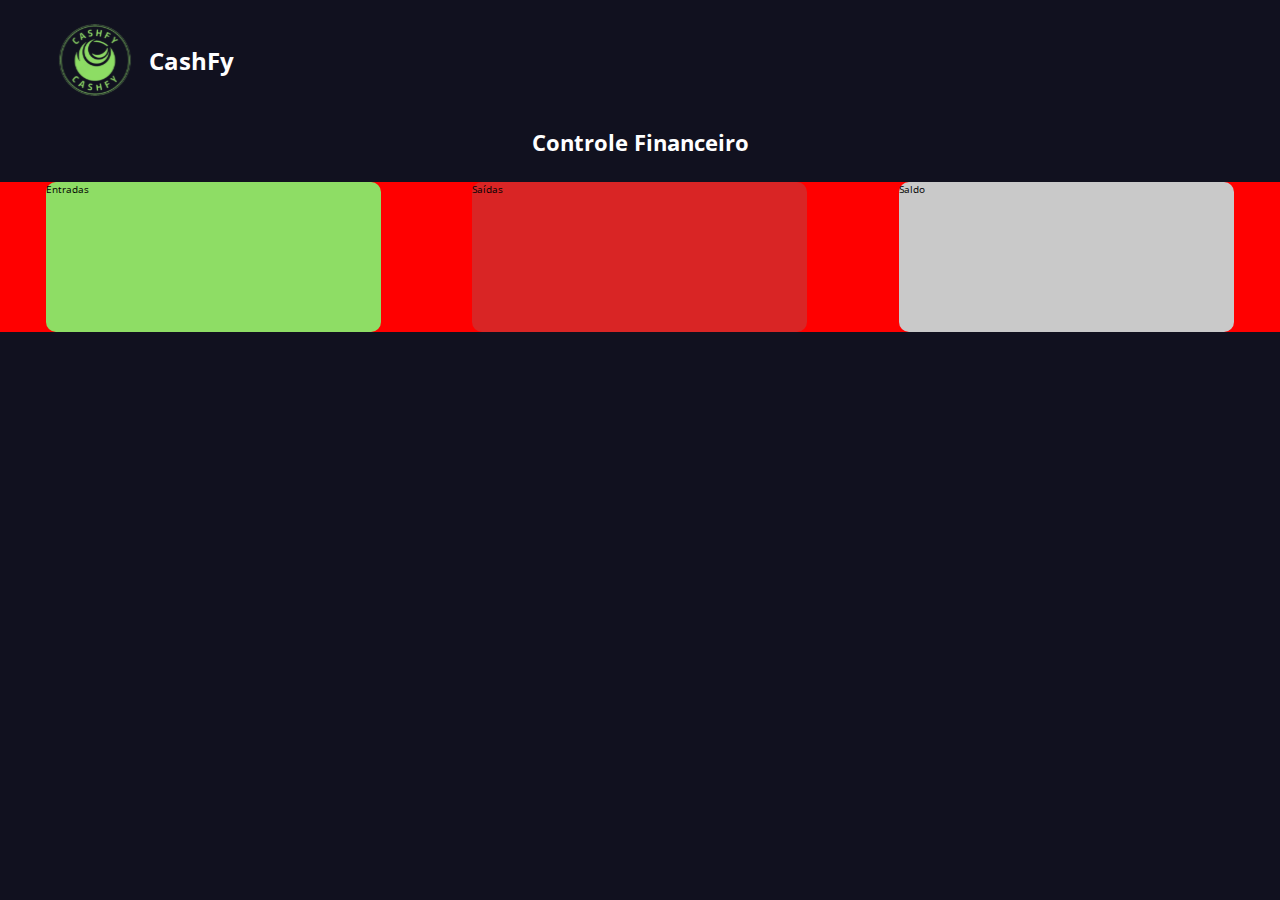
==== assets/pages/dashboard.html @ 3d8b93d2 "starting the dashboard page" ====
<!DOCTYPE html>
<html lang="en">
<head>
  <meta charset="UTF-8">
  <meta name="viewport" content="width=device-width, initial-scale=1.0">
  <link rel="icon" href="../image/icon.svg" />
  <link rel="stylesheet" href="../css/dashboard_style.css" />
  <link rel="preconnect" href="https://fonts.googleapis.com" />
  <link rel="preconnect" href="https://fonts.gstatic.com" crossorigin />
  <link
    href="https://fonts.googleapis.com/css2?family=Open+Sans:ital,wght@0,300..800;1,300..800&display=swap"
    rel="stylesheet"
  />
  <link rel="stylesheet" href="https://cdnjs.cloudflare.com/ajax/libs/font-awesome/6.5.1/css/all.min.css" integrity="sha512-DTOQO9RWCH3ppGqcWaEA1BIZOC6xxalwEsw9c2QQeAIftl+Vegovlnee1c9QX4TctnWMn13TZye+giMm8e2LwA==" crossorigin="anonymous" referrerpolicy="no-referrer" />
  <title>Dashboard</title>
</head>
<body>
  <header>
    <div class="icon_div">
      <img src="../image/icon.svg" alt="Icon" class="icon" />
      <p class="title">CashFy</p>
    </div>
  </header>

  <main>
    <section class="title_section">
      <h2>Controle Financeiro</h2>
    </section>

    <section class="information">
      <div class="prohibited">
        <span>Entradas</span>
      </div>
      <div class="expenses">
        <span>Saídas</span>
      </div>
      <div class="balance">
        <span>Saldo</span>
      </div>
    </section>
  </main>
</body>
</html>
---- assets/css/dashboard_style.css ----
* {
  padding: 0;
  margin: 0;
  box-sizing: border-box;
  font-family: 'Open Sans', sans-serif;
}

:root {
  font-size: 62.5%; /* 1rem = 10px */

  --body-bg-color: #11111f;
  --green-color: #8edd65;
  --modal-bg-color: #1b1b33;
  --input-bg-color: #252546;
  --bg-color-expense: #D92525;
}

body{
  background-color: var(--body-bg-color);
  width: 100%;
  height: 100vh;
}

header {
  width: 100%;
  padding: 2.3rem 11.9rem 0 5.8rem;
  display: flex;
  justify-content: space-between;
  align-items: center;
}

.icon {
  height: 7.4rem;
  width: 7.4rem;
}

.icon_div {
  display: flex;
  align-items: center;
  justify-content: center;
  gap: 1.7rem;
  cursor: pointer;
}

.icon_div .title {
  color: white;
  font-size: 2.4rem;
  font-weight: bold;
}

.title_section{
  display: flex;
  align-items: center;
  justify-content: center;
  margin-top: 3rem;
}

.title_section h2{
  font-size: 2.2rem;
  color: #fff;
  font-weight: bold;
}

.information{
  display: flex;
  justify-content: space-around;
  width: 100%;
  background-color: red;
  margin-top: 2.5rem;
}

.information .prohibited,
.information .expenses,
.information .balance{
  width: 33.5rem;
  height: 15rem;
  border-radius: 1rem;
}

.information .prohibited{
  background-color: var(--green-color);
}

.information .expenses{
  background-color: var(--bg-color-expense);
}

.information .balance{
  background-color: #C9C9C9;
}
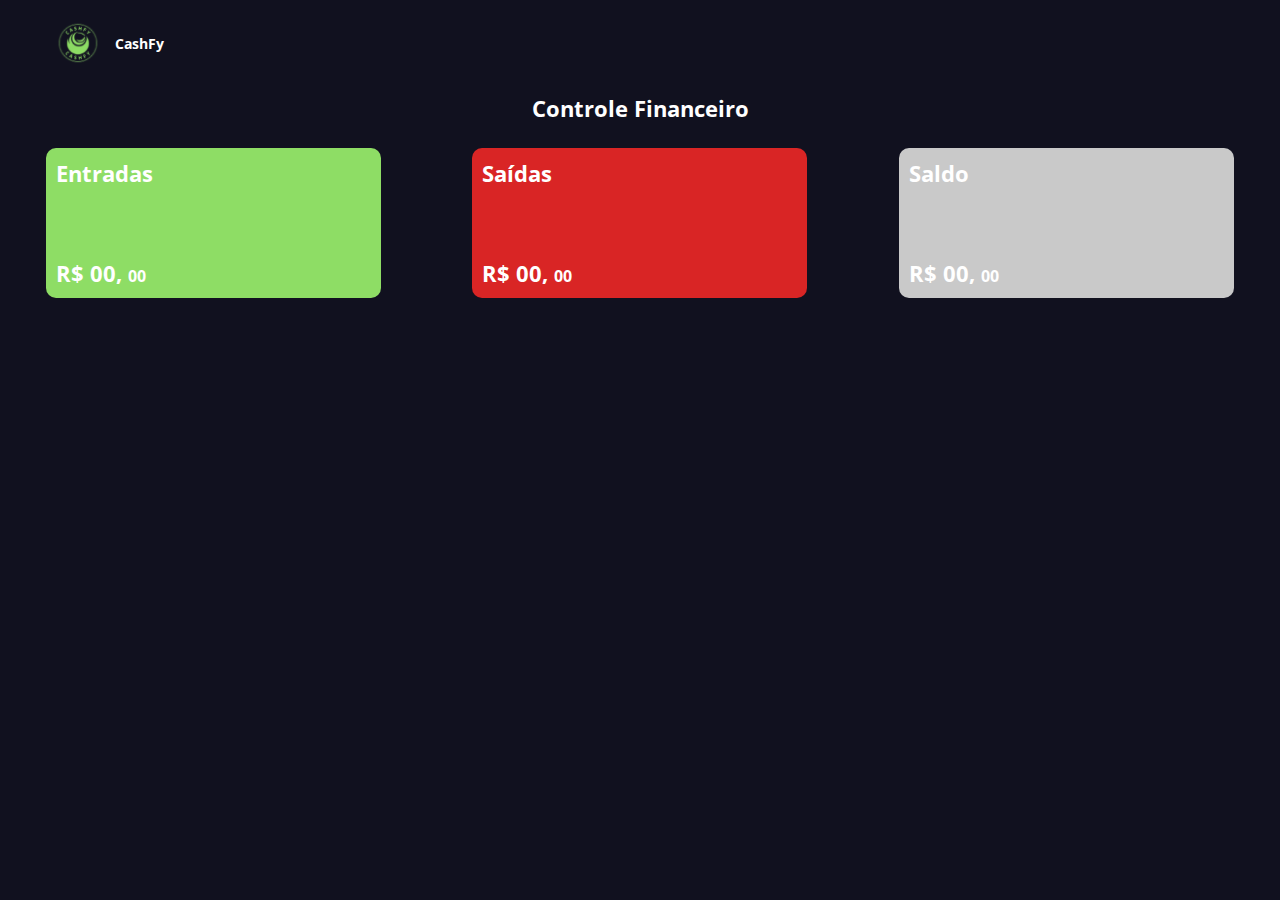
==== commit b893a3ae: "finishing dashboard information card" ====
--- a/assets/pages/dashboard.html
+++ b/assets/pages/dashboard.html
@@ -12,6 +12,7 @@
     rel="stylesheet"
   />
   <link rel="stylesheet" href="https://cdnjs.cloudflare.com/ajax/libs/font-awesome/6.5.1/css/all.min.css" integrity="sha512-DTOQO9RWCH3ppGqcWaEA1BIZOC6xxalwEsw9c2QQeAIftl+Vegovlnee1c9QX4TctnWMn13TZye+giMm8e2LwA==" crossorigin="anonymous" referrerpolicy="no-referrer" />
+  <link rel="stylesheet" href="https://cdnjs.cloudflare.com/ajax/libs/font-awesome/6.5.2/css/all.min.css" integrity="sha512-SnH5WK+bZxgPHs44uWIX+LLJAJ9/2PkPKZ5QiAj6Ta86w+fsb2TkcmfRyVX3pBnMFcV7oQPJkl9QevSCWr3W6A==" crossorigin="anonymous" referrerpolicy="no-referrer" />
   <title>Dashboard</title>
 </head>
 <body>
@@ -29,13 +30,34 @@
 
     <section class="information">
       <div class="prohibited">
-        <span>Entradas</span>
+        <div class="div_header">
+          <span>Entradas</span>
+         <i class="fa-solid fa-circle-chevron-up" style="color: #ffffff;"></i>
+        </div>
+
+        <div class="desc_money">
+          <span>R$ 00, <span class="small_money">00</span></span>
+        </div>
       </div>
       <div class="expenses">
-        <span>Saídas</span>
+        <div class="div_header">
+          <span>Saídas</span>
+          <i class="fa-solid fa-circle-chevron-down" style="color: #ffffff;"></i>
+        </div>
+
+        <div class="desc_money">
+          <span>R$ 00, <span class="small_money">00</span></span>
+        </div>
       </div>
       <div class="balance">
-        <span>Saldo</span>
+        <div class="div_header">
+          <span>Saldo</span>
+          <i class="fa-solid fa-dollar-sign" style="color: #ffffff;"></i>
+        </div>
+
+        <div class="desc_money">
+          <span>R$ 00, <span class="small_money">00</span></span>
+        </div>
       </div>
     </section>
   </main>
--- a/assets/css/dashboard_style.css
+++ b/assets/css/dashboard_style.css
@@ -30,8 +30,8 @@
 }
 
 .icon {
-  height: 7.4rem;
-  width: 7.4rem;
+  height: 4rem;
+  width: 4rem;
 }
 
 .icon_div {
@@ -44,7 +44,7 @@
 
 .icon_div .title {
   color: white;
-  font-size: 2.4rem;
+  font-size: 1.4rem;
   font-weight: bold;
 }
 
@@ -65,7 +65,6 @@
   display: flex;
   justify-content: space-around;
   width: 100%;
-  background-color: red;
   margin-top: 2.5rem;
 }
 
@@ -75,6 +74,13 @@
   width: 33.5rem;
   height: 15rem;
   border-radius: 1rem;
+  padding: 1rem;
+}
+
+.information .prohibited i,
+.information .expenses i,
+.information .balance i{
+  font-size: 2rem;
 }
 
 .information .prohibited{
@@ -87,4 +93,26 @@
 
 .information .balance{
   background-color: #C9C9C9;
+}
+
+.information .prohibited span,
+.information .expenses span,
+.information .balance span{
+  font-size: 2.2rem;
+  font-weight: bold;
+  color: #fff;
+}
+
+.div_header{
+  display: flex;
+  align-items: center;
+  justify-content: space-between;
+}
+
+.desc_money{
+  margin-top: 7rem;
+}
+
+.desc_money span .small_money{
+  font-size: 1.6rem;
 }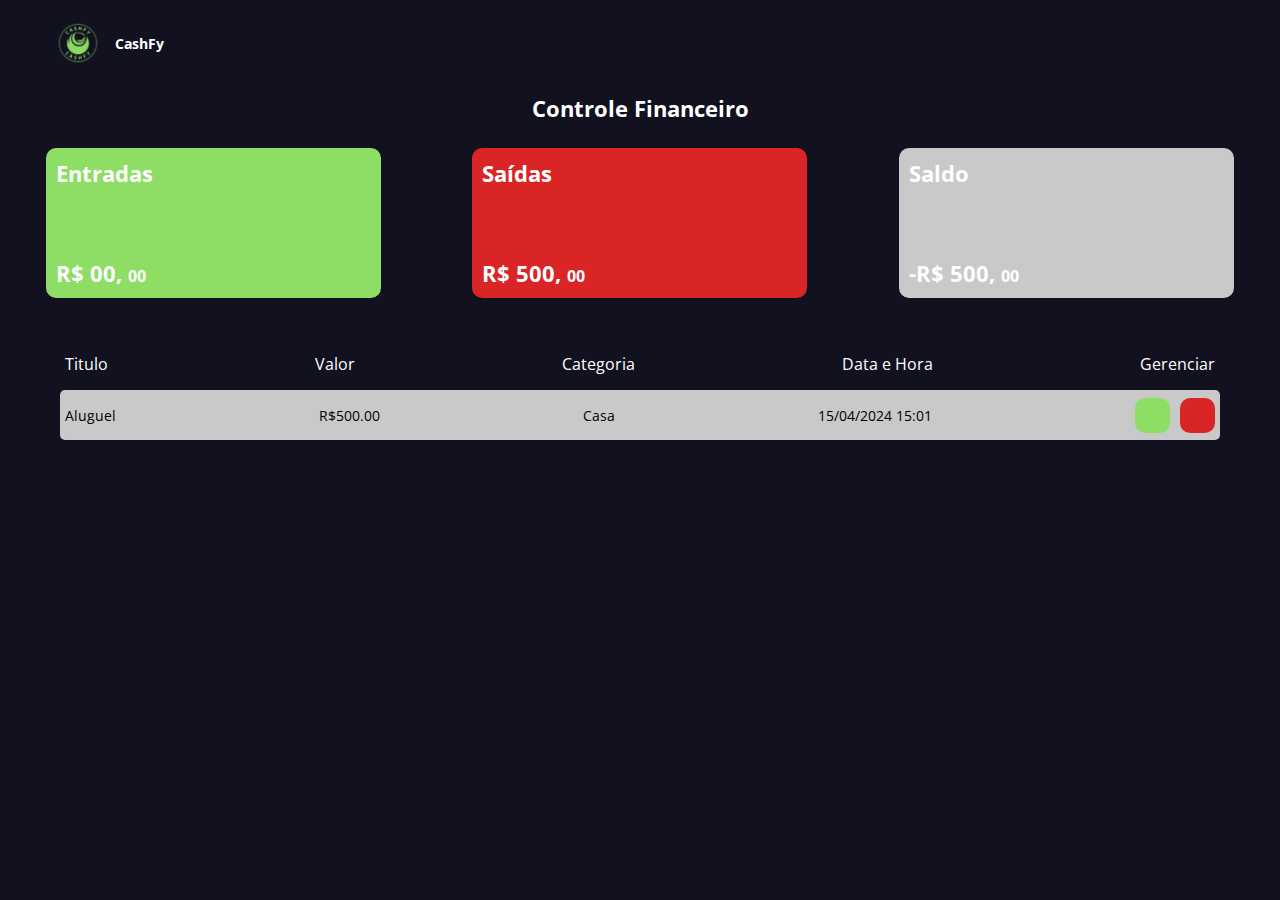
==== commit eca9aaaa: "Finished the dashboard page" ====
--- a/assets/pages/dashboard.html
+++ b/assets/pages/dashboard.html
@@ -46,7 +46,7 @@
         </div>
 
         <div class="desc_money">
-          <span>R$ 00, <span class="small_money">00</span></span>
+          <span>R$ 500, <span class="small_money">00</span></span>
         </div>
       </div>
       <div class="balance">
@@ -56,8 +56,33 @@
         </div>
 
         <div class="desc_money">
-          <span>R$ 00, <span class="small_money">00</span></span>
+          <span>-R$ 500, <span class="small_money">00</span></span>
         </div>
+      </div>
+    </section>
+
+    <section class="management">
+      <div class="title">
+        <span class="red">Titulo</span>
+        <span>Valor</span>
+        <span class="red">Categoria</span>
+        <span>Data e Hora</span>
+        <span class="red">Gerenciar</span>
+      </div>
+
+      <div class="result">
+        <span class="red">Aluguel</span>
+        <span>R$500.00</span>
+        <span class="red">Casa</span>
+        <span>15/04/2024 15:01</span>
+        <span class="management_icon" class="red">
+          <div class="edit">
+            <i class="fa-solid fa-pen-to-square"></i>
+          </div>
+          <div class="delete">
+            <i class="fa-solid fa-trash"></i>
+          </div>
+        </span>
       </div>
     </section>
   </main>
--- a/assets/css/dashboard_style.css
+++ b/assets/css/dashboard_style.css
@@ -115,4 +115,54 @@
 
 .desc_money span .small_money{
   font-size: 1.6rem;
+}
+
+.management{
+  margin: 5rem 6rem;
+}
+
+.management .title{
+  display: flex;
+  justify-content: space-between;
+  color: #fff;
+  font-size: 1.6rem;
+  padding: .5rem;
+}
+
+.result{
+  display: flex;
+  justify-content: space-between;
+  align-items: center;
+  background-color: #c9c9c9;
+  margin-top: 1rem;
+  font-size: 1.4rem;
+  height: 5rem;
+  padding: .5rem;
+  border-radius: .5rem;
+}
+
+.management_icon{
+  display: flex;
+  gap: 1rem;
+}
+
+.management_icon .edit{
+  background-color: var(--green-color);
+}
+
+.management_icon .delete{
+  background-color: var(--bg-color-expense);
+}
+
+.management_icon .edit,
+.management_icon .delete{
+  display: flex;
+  align-items: center;
+  justify-content: center;
+  color: #fff;
+  padding: 1rem;
+  border-radius: 1rem;
+  font-size: 1.2rem;
+  height: 3.5rem;
+  width: 3.5rem;
 }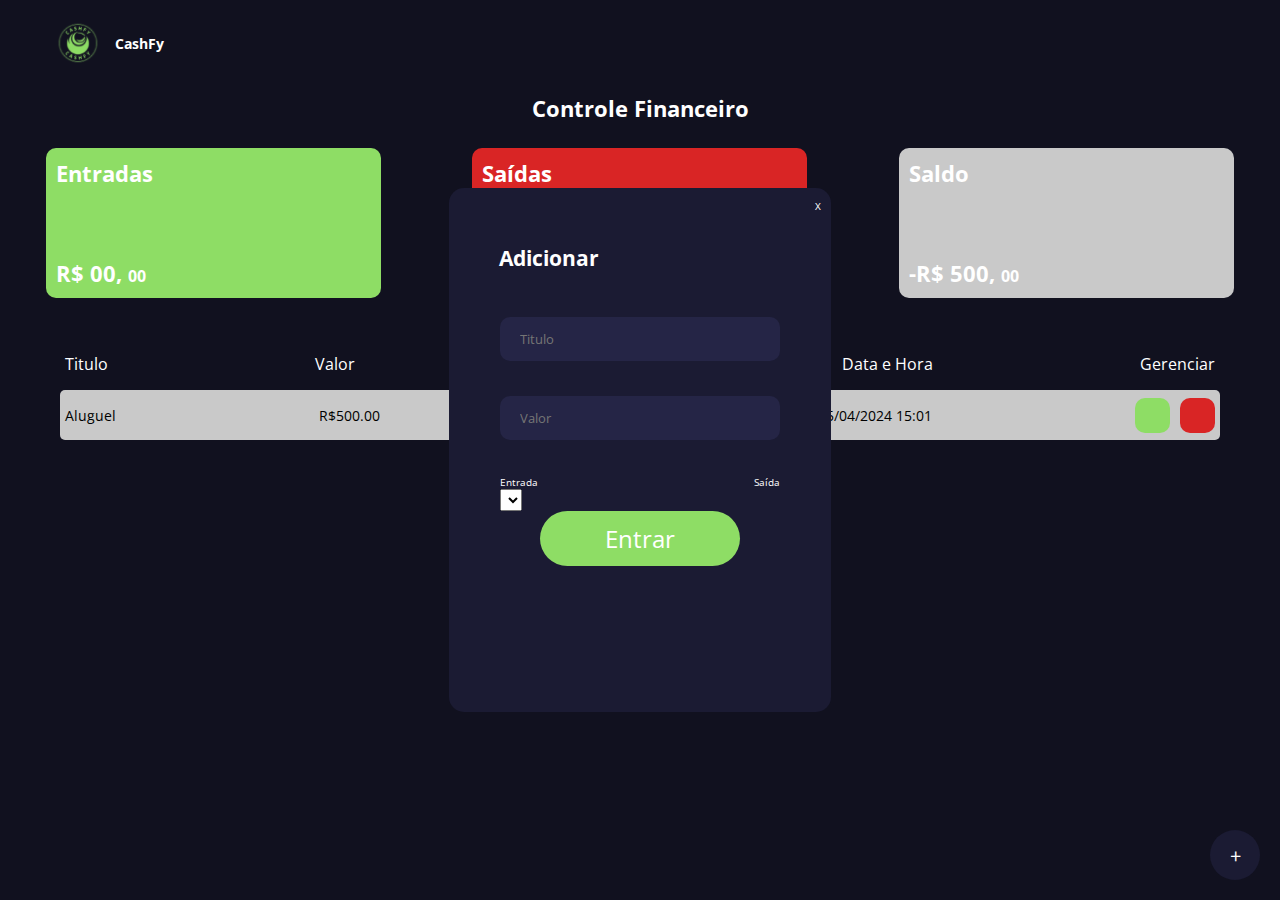
==== commit 8484ba91: "updating the dashboard page" ====
--- a/assets/pages/dashboard.html
+++ b/assets/pages/dashboard.html
@@ -85,6 +85,49 @@
         </span>
       </div>
     </section>
+    <div class="add">
+      <button class="btn_add">+</button>
+    </div>
   </main>
+
+  <section id="modal" >
+    <div class="close_modal">
+      <button class="btn_close">X</button>
+    </div>
+    <span class="welcome_text">
+      <h2>Adicionar</h2>
+    </span>
+
+    <div class="form">
+      <form action="">
+        <div class="text_title">
+          <input type="text" name="" id="" placeholder="Titulo" required>
+        </div>
+        <div class="value">
+          <input type="text" name="" id="" placeholder="Valor" required>
+        </div>
+
+        <div class="transaction">
+          <span class="gain">
+            Entrada
+          </span>
+          <span class="loss">
+            Saída
+          </span>
+        </div>
+
+        <div class="type">
+          <select name="" id="">
+            <option value=""></option>
+          </select>
+        </div>
+        <div class="btn_submit">
+          <input type="submit" value="Entrar">
+        </div>
+      </form>
+    </div>
+  </section>
+
+  <script src="../js/script.js"></script>
 </body>
 </html>--- a/assets/css/dashboard_style.css
+++ b/assets/css/dashboard_style.css
@@ -165,4 +165,120 @@
   font-size: 1.2rem;
   height: 3.5rem;
   width: 3.5rem;
-}+  cursor: pointer;
+}
+
+.add button{
+  display: flex;
+  justify-content: center;
+  align-items: center;
+  border-radius: 50%;
+  color: #fff;
+  font-size: 2rem;
+  position: fixed;
+  bottom: 20px;
+  right: 20px;
+  height: 5rem;
+  width: 5rem;
+  cursor: pointer;
+  background-color: var(--modal-bg-color);
+  border: none;
+}
+
+#modal {
+  display: flex;
+  flex-direction: column;
+  position: fixed;
+  top: 50%;
+  left: 50%;
+  transform: translate(-50%, -50%);
+  z-index: 1;
+  width: 38.2rem;
+  height: 52.4rem;
+  border-radius: 15px;
+  background-color: var(--modal-bg-color);
+  color: #fff;
+}
+
+.close_modal {
+  display: flex;
+  justify-content: end;
+}
+
+.close_modal .btn_close {
+  background-color: var(--close-button-bg-color);
+  padding: 0.3rem 0.5rem;
+  margin: 0.8rem 0.5rem;
+  font-size: 10px;
+  color: #fff;
+  border: none;
+  border-radius: .2rem;
+  cursor: pointer;
+}
+
+#modal .welcome_text {
+  margin: 2rem 5rem;
+  font-size: 1.4rem;
+}
+
+#modal .enter_text {
+  display: flex;
+  justify-content: center;
+  margin-top: 1.5rem;
+  font-size: 1.6rem;
+  color: var(--green-color);
+}
+
+.form {
+  margin-top: 2.5rem;
+  display: flex;
+  justify-content: center;
+}
+
+.form .text_title,
+.form .value {
+  display: flex;
+  flex-direction: column;
+  margin-bottom: 3.5rem;
+  font-size: 1.4rem;
+  gap: 0.8rem;
+  width: 28rem;
+}
+
+.form .text_title input,
+.form .value input {
+  background-color: var(--input-bg-color);
+  border: none;
+  padding: 1.3rem 2rem;
+  border-radius: 1rem;
+  color: #fff;
+}
+
+.transaction{
+  display: flex;
+  justify-content: space-between;
+}
+
+.btn_submit {
+  display: flex;
+  justify-content: center;
+}
+
+.btn_submit input {
+  height: 5.5rem;
+  width: 20rem;
+  font-size: 2.4rem;
+  border-radius: 4rem;
+  border: none;
+  color: #fff;
+  background-color: var(--green-color);
+}
+
+#modal {
+  transition: 1s all;
+  opacity: 1;
+}
+
+#modal.hide {
+  opacity: 0;
+}
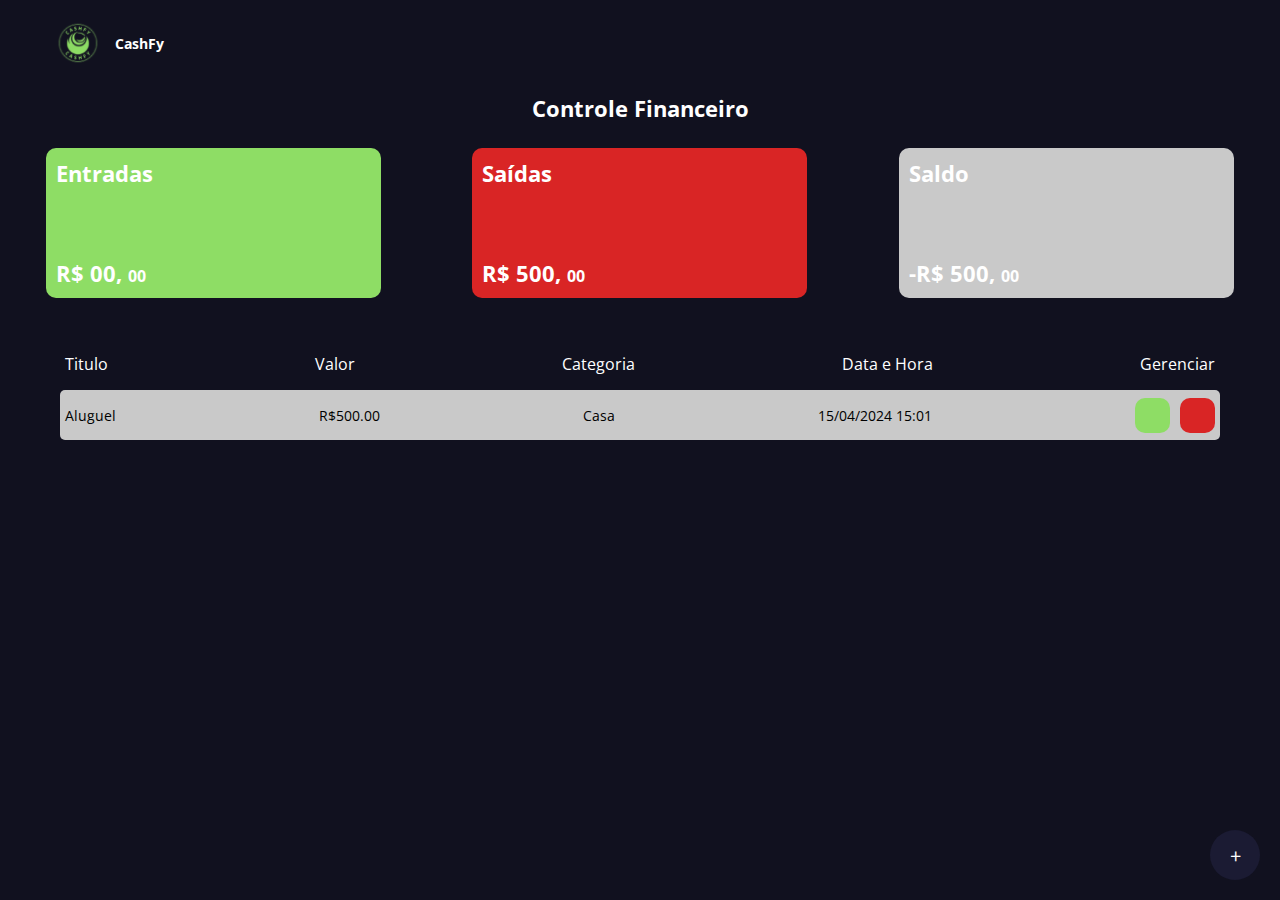
==== commit bf58d605: "finalizing a dashboard page" ====
--- a/assets/pages/dashboard.html
+++ b/assets/pages/dashboard.html
@@ -90,9 +90,9 @@
     </div>
   </main>
 
-  <section id="modal" >
-    <div class="close_modal">
-      <button class="btn_close">X</button>
+  <section id="modal_dashboard" class="hide">
+    <div class="close_modal_dashboard">
+      <button class="btn_close_dashboard">X</button>
     </div>
     <span class="welcome_text">
       <h2>Adicionar</h2>
@@ -117,12 +117,16 @@
         </div>
 
         <div class="type">
-          <select name="" id="">
+          <select name="" id="options">
             <option value=""></option>
+            <option value="casa">Casa</option>
+            <option value="saude">Saúde</option>
+            <option value="conta">Conta</option>
+            <option value="estudo">Estudo</option>
           </select>
         </div>
         <div class="btn_submit">
-          <input type="submit" value="Entrar">
+          <input type="submit" value="Cadastrar">
         </div>
       </form>
     </div>
--- a/assets/css/dashboard_style.css
+++ b/assets/css/dashboard_style.css
@@ -27,6 +27,10 @@
   display: flex;
   justify-content: space-between;
   align-items: center;
+}
+
+.opacity{
+  opacity: 0.5;
 }
 
 .icon {
@@ -185,7 +189,7 @@
   border: none;
 }
 
-#modal {
+#modal_dashboard {
   display: flex;
   flex-direction: column;
   position: fixed;
@@ -200,12 +204,12 @@
   color: #fff;
 }
 
-.close_modal {
+.close_modal_dashboard {
   display: flex;
   justify-content: end;
 }
 
-.close_modal .btn_close {
+.close_modal_dashboard .btn_close_dashboard {
   background-color: var(--close-button-bg-color);
   padding: 0.3rem 0.5rem;
   margin: 0.8rem 0.5rem;
@@ -216,12 +220,12 @@
   cursor: pointer;
 }
 
-#modal .welcome_text {
+#modal_dashboard .welcome_text {
   margin: 2rem 5rem;
   font-size: 1.4rem;
 }
 
-#modal .enter_text {
+#modal_dashboard .enter_text {
   display: flex;
   justify-content: center;
   margin-top: 1.5rem;
@@ -246,7 +250,8 @@
 }
 
 .form .text_title input,
-.form .value input {
+.form .value input,
+#options {
   background-color: var(--input-bg-color);
   border: none;
   padding: 1.3rem 2rem;
@@ -254,31 +259,55 @@
   color: #fff;
 }
 
+#options{
+  margin: 2rem 0;
+  width: 28rem;
+}
+
 .transaction{
   display: flex;
   justify-content: space-between;
 }
 
+.transaction .gain{
+  background-color: var(--green-color);
+}
+
+.transaction .loss{
+  background-color: var(--bg-color-expense);
+}
+
+.transaction .gain,
+.transaction .loss{
+  text-align: center;
+  color: #fff;
+  padding: 1rem;
+  width: 10rem;
+  font-size: 1.4rem;
+  border-radius: .5rem;
+}
+
 .btn_submit {
-  display: flex;
-  justify-content: center;
+  text-align: center;
 }
 
 .btn_submit input {
-  height: 5.5rem;
-  width: 20rem;
-  font-size: 2.4rem;
+  height: 4.5rem;
+  width: 10rem;
+  font-size: 1.4rem;
   border-radius: 4rem;
   border: none;
   color: #fff;
   background-color: var(--green-color);
 }
 
-#modal {
+#modal_dashboard {
   transition: 1s all;
   opacity: 1;
 }
 
-#modal.hide {
+#modal_dashboard.hide {
   opacity: 0;
 }
+
+
